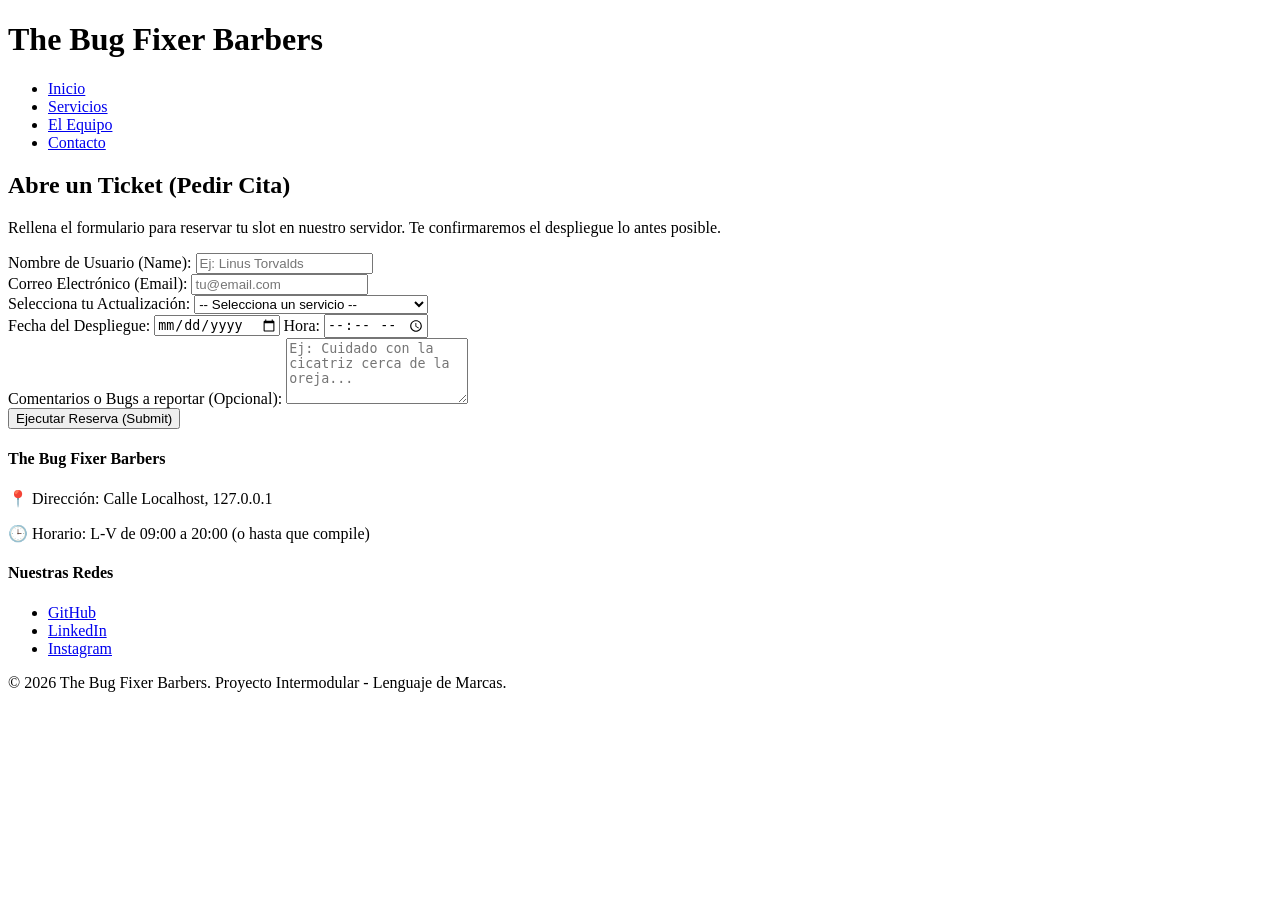
==== Lenguaje_de_Marcas/contacto.html @ 522afad0 "Añado las dos partes de estructura html restantes contacto.html y equipo.html Añado equipo.html en e" ====
<!DOCTYPE html>
<html lang="es">
<head>
    <meta charset="UTF-8">
    <meta name="viewport" content="width=device-width, initial-scale=1.0">
    <title>The Bug Fixer Barbers - Pedir cita</title>
    
    <link rel="stylesheet" href="css/style.css">
</head>
<body>

    <header>
        <div class="brand">
            <h1>The Bug Fixer Barbers</h1>
        </div>
        
        <nav>
            <ul>
                <li><a href="index.html">Inicio</a></li>
                <li><a href="servicios.html">Servicios</a></li>
                <li><a href="equipo.html">El Equipo</a></li>
                <li><a href="contacto.html">Contacto</a></li>
            </ul>
        </nav>
    </header>

    <main>
        
        <section class="contacto-header">
            <h2>Abre un Ticket (Pedir Cita)</h2>
            <p>Rellena el formulario para reservar tu slot en nuestro servidor. Te confirmaremos el despliegue lo antes posible.</p>
        </section>

        <section class="contacto-form-container">
            
            <form action="#" method="POST" class="formulario-cita">
                
                <div class="form-group">
                    <label for="nombre">Nombre de Usuario (Name):</label>
                    <input type="text" id="nombre" name="nombre" required placeholder="Ej: Linus Torvalds">
                </div>

                <div class="form-group">
                    <label for="email">Correo Electrónico (Email):</label>
                    <input type="email" id="email" name="email" required placeholder="tu@email.com">
                </div>

                <div class="form-group">
                    <label for="servicio">Selecciona tu Actualización:</label>
                    <select id="servicio" name="servicio" required>
                        <option value="">-- Selecciona un servicio --</option>
                        <option value="corte-clasico">Corte Clásico "Refactor"</option>
                        <option value="barba">Arreglo de Barba "Debugging"</option>
                        <option value="corte-lavado">Corte + Lavado "Clean Build"</option>
                        <option value="tinte">Tinte "Syntax Highlight"</option>
                        <option value="premium">Corte Premium "Deploy en Viernes"</option>
                        <option value="afeitado">Afeitado a Navaja "Hard Reset"</option>
                    </select>
                </div>

                <div class="form-group-doble">
                    <label for="fecha">Fecha del Despliegue:</label>
                    <input type="date" id="fecha" name="fecha" required>
                    
                    <label for="hora">Hora:</label>
                    <input type="time" id="hora" name="hora" required>
                </div>

                <div class="form-group">
                    <label for="mensaje">Comentarios o Bugs a reportar (Opcional):</label>
                    <textarea id="mensaje" name="mensaje" rows="4" placeholder="Ej: Cuidado con la cicatriz cerca de la oreja..."></textarea>
                </div>

                <button type="submit" class="btn-principal">Ejecutar Reserva (Submit)</button>
            </form>

        </section>

    </main>

    <footer>

        <div class="footer-contenedor">
            
            <div class="footer-info">
                <h4>The Bug Fixer Barbers</h4>
                <p>📍 Dirección: Calle Localhost, 127.0.0.1</p>
                <p>🕒 Horario: L-V de 09:00 a 20:00 (o hasta que compile)</p>
            </div>
            
            <div class="footer-social">
                <h4>Nuestras Redes</h4>
                <ul>
                    <li><a href="#">GitHub</a></li>
                    <li><a href="#">LinkedIn</a></li>
                    <li><a href="#">Instagram</a></li>
                </ul>
            </div>

        </div>

        <div class="footer-copy">
            <p>&copy; 2026 The Bug Fixer Barbers. Proyecto Intermodular - Lenguaje de Marcas.</p>
        </div>

    </footer>

</body>
</html>
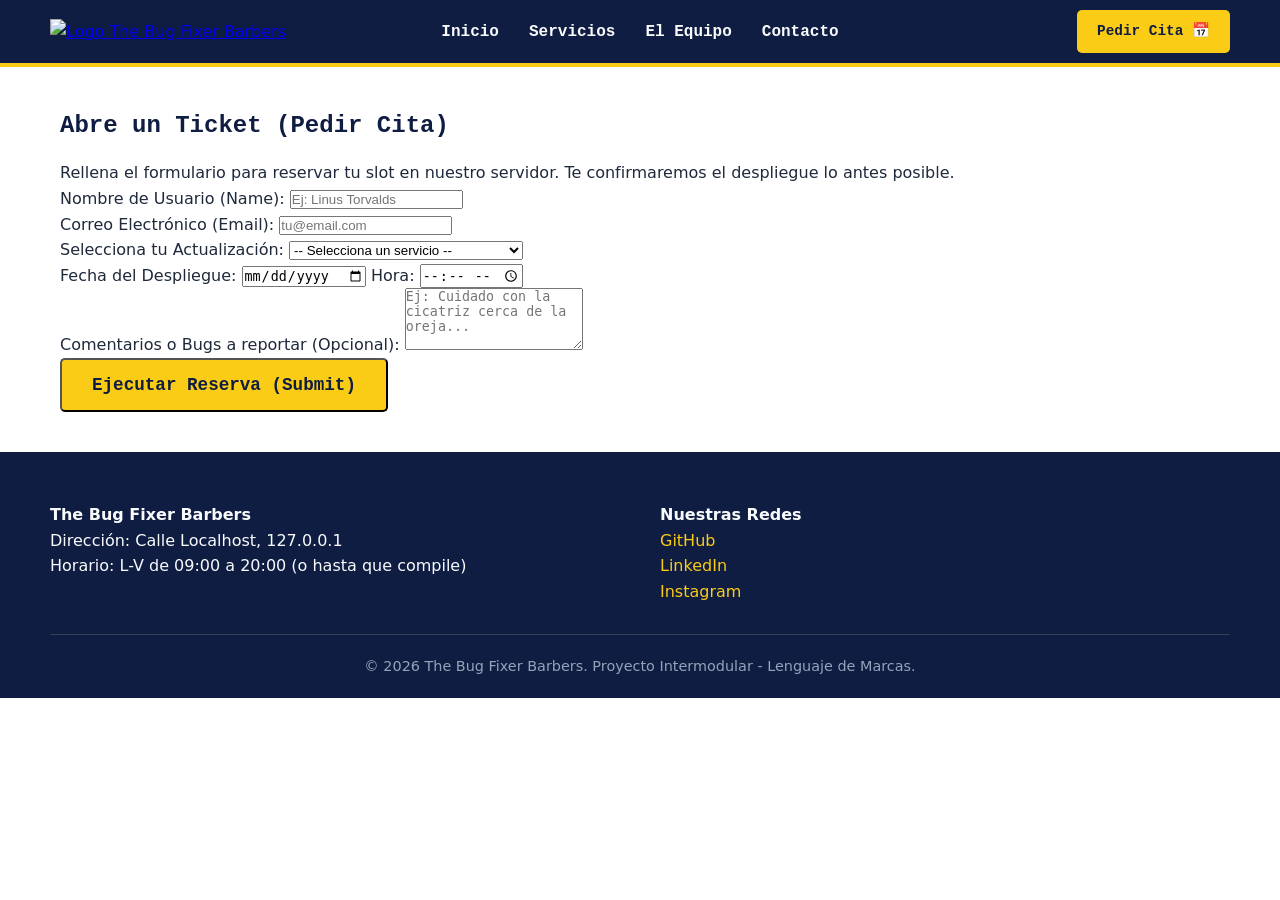
==== commit 434e3ade: "Estructura completa de la web Añado css global con paleta azul/amarillo. Maquetación de los 4 archiv" ====
--- a/Lenguaje_de_Marcas/contacto.html
+++ b/Lenguaje_de_Marcas/contacto.html
@@ -10,10 +10,13 @@
 <body>
 
     <header>
+
         <div class="brand">
-            <h1>The Bug Fixer Barbers</h1>
+            <a href="index.html">
+                <img src="img/logo.png" alt="Logo The Bug Fixer Barbers" class="logo-img">
+            </a>
         </div>
-        
+    
         <nav>
             <ul>
                 <li><a href="index.html">Inicio</a></li>
@@ -22,6 +25,11 @@
                 <li><a href="contacto.html">Contacto</a></li>
             </ul>
         </nav>
+
+        <div class="header-extra">
+            <a href="contacto.html" class="btn-principal btn-header">Pedir Cita 📅</a>
+         </div>
+         
     </header>
 
     <main>
@@ -84,8 +92,8 @@
             
             <div class="footer-info">
                 <h4>The Bug Fixer Barbers</h4>
-                <p>📍 Dirección: Calle Localhost, 127.0.0.1</p>
-                <p>🕒 Horario: L-V de 09:00 a 20:00 (o hasta que compile)</p>
+                <p> Dirección: Calle Localhost, 127.0.0.1</p>
+                <p> Horario: L-V de 09:00 a 20:00 (o hasta que compile)</p>
             </div>
             
             <div class="footer-social">
--- a/Lenguaje_de_Marcas/css/style.css
+++ b/Lenguaje_de_Marcas/css/style.css
@@ -0,0 +1,329 @@
+
+:root {
+    --bg-color: #ffffff;          
+    --caja-bg: #101d42;           
+    --text-dark: #1e293b;         
+    --text-light: #f8fafc;        
+    --primary-color: #facc15;     
+    
+    
+    --font-main: 'Segoe UI', system-ui, sans-serif; 
+    --font-code: 'Courier New', monospace;          
+}
+
+
+* {
+    margin: 0;
+    padding: 0;
+    box-sizing: border-box;
+}
+
+body {
+    background-color: var(--bg-color); 
+    color: var(--text-dark); 
+    font-family: var(--font-main);
+    line-height: 1.6;
+}
+
+
+h1, h2, h3 {
+    font-family: var(--font-code);
+    color: var(--caja-bg); 
+    margin-bottom: 15px;
+}
+
+
+header {
+    display: grid;
+    grid-template-columns: 1fr auto 1fr;
+    align-items: center;
+    padding: 10px 50px; 
+    background-color: var(--caja-bg);
+    border-bottom: 4px solid var(--primary-color);
+    position: sticky;
+    top: 0;
+    z-index: 100;
+}
+
+.brand {
+    justify-self: start;
+    display: flex;
+    align-items: center;
+}
+
+.logo-img {
+    display: block;
+    height: auto;
+    max-height: 100px; 
+    transition: transform 0.3s ease, filter 0.3s ease;
+}
+
+.logo-img:hover {
+    transform: scale(1.05) rotate(-2deg); 
+    filter: drop-shadow(0 0 8px rgba(250, 204, 21, 0.6));
+}
+
+nav {
+    justify-self: center;
+}
+
+
+.brand h1 {
+    font-size: 1.5rem;
+    margin-bottom: 0;
+    text-transform: uppercase;
+    letter-spacing: 2px;
+    color: var(--primary-color); 
+}
+
+nav ul {
+    display: flex;
+    list-style: none;
+    gap: 30px;
+}
+
+nav a {
+    color: var(--text-light); 
+    text-decoration: none;
+    font-weight: 600;
+    font-family: var(--font-code);
+    transition: color 0.3s ease;
+}
+
+nav a:hover {
+    color: var(--primary-color); 
+}
+
+
+.feature-box {
+    background-color: var(--caja-bg); 
+    color: var(--text-light); 
+    border-left: 5px solid var(--primary-color); 
+    padding: 25px;
+    margin-bottom: 20px; 
+    border-radius: 0 8px 8px 0; 
+    box-shadow: 0 4px 6px rgba(0,0,0,0.1); 
+}
+
+
+.feature-box h3 {
+    color: var(--primary-color);
+}
+
+
+
+main {
+    max-width: 1200px; 
+    margin: 40px auto; 
+    padding: 0 20px; 
+}
+
+
+.features-grid {
+    display: grid; 
+    grid-template-columns: repeat(3, 1fr); 
+    gap: 30px; 
+    margin-top: 40px; 
+}
+
+
+.feature-box {
+    background-color: var(--caja-bg); 
+    color: var(--text-light); 
+    border-left: 5px solid var(--primary-color); 
+    padding: 30px; 
+    border-radius: 0 8px 8px 0; 
+    box-shadow: 0 10px 15px -3px rgba(0,0,0,0.1); 
+    
+    
+    transition: transform 0.3s ease;
+}
+
+.feature-box:hover {
+    transform: translateY(-5px); 
+}
+
+.hero {
+    background-image: linear-gradient(rgba(30, 41, 59, 0.75), rgba(30, 41, 59, 0.75)), url('../img/fondo.jpg');
+    background-size: cover; 
+    background-position: center;
+
+    color: var(--text-light);
+    padding: 80px 40px;
+    text-align: center;
+    border-radius: 12px;
+    margin-bottom: 50px;
+    box-shadow: 0 10px 25px rgba(0,0,0,0.1);
+}
+
+.hero-content h2 {
+    color: var(--primary-color);
+    font-size: 2.8rem;
+}
+
+.hero-content p {
+    font-size: 1.2rem;
+    max-width: 700px;
+    margin: 0 auto 30px auto;
+}
+
+.btn-principal {
+    display: inline-block;
+    background-color: var(--primary-color);
+    color: var(--caja-bg);
+    font-weight: bold;
+    text-decoration: none;
+    padding: 15px 30px;
+    border-radius: 5px;
+    font-family: var(--font-code);
+    font-size: 1.1rem;
+    transition: all 0.3s ease;
+}
+
+.btn-principal:hover {
+    background-color: #eab308;
+    transform: scale(1.05);
+}
+
+.section-title {
+    text-align: center;
+    margin: 60px 0 40px 0;
+    color: var(--caja-bg);
+    font-size: 2.2rem;
+}
+
+.portfolio-completo {
+    background-color: var(--caja-bg); 
+    border-radius: 8px; 
+    overflow: hidden; 
+    box-shadow: 0 4px 6px rgba(0,0,0,0.1);
+    margin-bottom: 60px; 
+}
+
+.img-transformacion {
+    width: 100%; 
+    height: auto; 
+    display: block;
+}
+
+.portfolio-textos {
+    padding: 20px;
+    text-align: center;
+    font-family: var(--font-code); 
+    color: var(--primary-color); 
+    border-top: 1px solid #334155; 
+}
+
+.portfolio-textos strong {
+    color: var(--text-light); 
+}
+
+footer {
+    background-color: var(--caja-bg);
+    color: var(--text-light);
+    padding: 50px 50px 20px 50px;
+}
+
+.footer-contenedor {
+    display: grid;
+    grid-template-columns: repeat(2, 1fr);
+    gap: 40px;
+    margin-bottom: 30px;
+    max-width: 1200px;
+    margin: 0 auto 30px auto;
+}
+
+.footer-social ul {
+    list-style: none;
+}
+
+.footer-social a {
+    color: var(--primary-color);
+    text-decoration: none;
+    transition: color 0.3s ease;
+}
+
+.footer-social a:hover {
+    color: #eab308;
+    text-shadow: 0 0 8px rgba(250, 204, 21, 0.5); 
+}
+
+.footer-copy {
+    text-align: center;
+    border-top: 1px solid #334155;
+    padding-top: 20px;
+    font-size: 0.9rem;
+    color: #94a3b8;
+}
+
+.header-extra {
+    justify-self: end;
+}
+
+.btn-header {
+    padding: 10px 20px;
+    font-size: 0.9rem;
+}
+
+.servicios-header {
+    text-align: center;
+    margin: 60px 0 40px 0;
+}
+
+.servicios-grid {
+    display: grid;
+    grid-template-columns: repeat(auto-fit, minmax(300px, 1fr)); 
+    gap: 30px;
+    margin-bottom: 60px;
+}
+
+.servicio-card {
+    background-color: var(--caja-bg);
+    border: 1px solid #334155; 
+    border-radius: 8px;
+    padding: 30px;
+    text-align: center;
+    transition: transform 0.3s ease, border-color 0.3s ease;
+}
+
+.servicio-card:hover {
+    transform: translateY(-5px);
+    border-color: var(--primary-color);
+    box-shadow: 0 10px 20px rgba(0,0,0,0.15);
+}
+
+.servicio-card h3 {
+    color: var(--text-light); 
+    font-size: 1.5rem;
+}
+
+.precio {
+    display: block;
+    font-size: 2rem;
+    color: var(--primary-color);
+    font-weight: bold;
+    font-family: var(--font-code);
+    margin: 15px 0;
+}
+
+.servicio-card p {
+    color: #94a3b8; 
+    margin-bottom: 25px;
+}
+
+.btn-secundario {
+    display: inline-block;
+    border: 2px solid var(--primary-color);
+    color: var(--primary-color);
+    text-decoration: none;
+    padding: 10px 20px;
+    border-radius: 5px;
+    font-family: var(--font-code);
+    font-weight: bold;
+    transition: all 0.3s ease;
+}
+
+.btn-secundario:hover {
+    background-color: var(--primary-color);
+    color: var(--caja-bg); 
+}
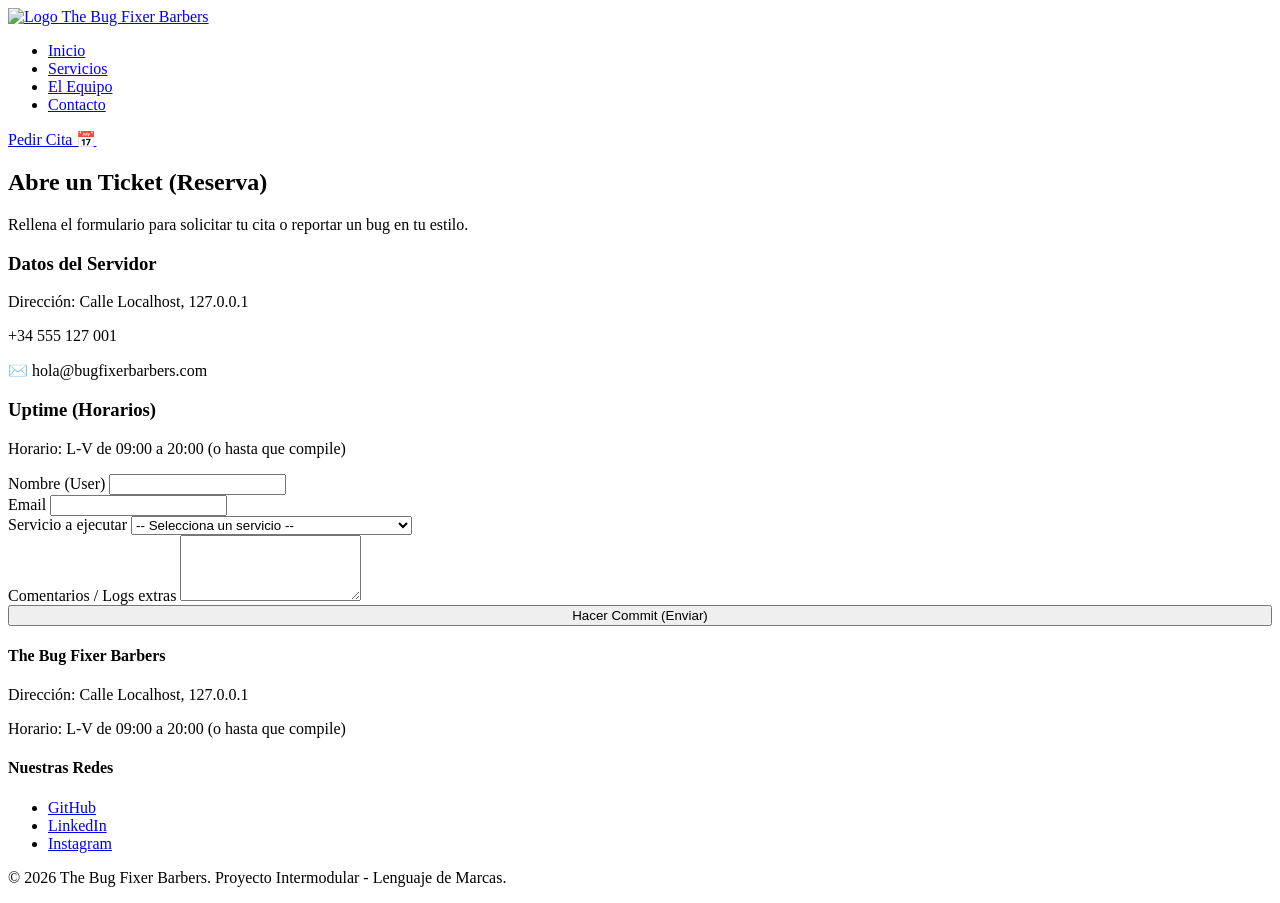
==== commit 03b22291: "Añado los pasos finales del proyecto modifico los archivos html, añado las ultimas imagenes a la car" ====
--- a/Lenguaje_de_Marcas/contacto.html
+++ b/Lenguaje_de_Marcas/contacto.html
@@ -5,7 +5,7 @@
     <meta name="viewport" content="width=device-width, initial-scale=1.0">
     <title>The Bug Fixer Barbers - Pedir cita</title>
     
-    <link rel="stylesheet" href="css/style.css">
+    <link rel="stylesheet" href="CSS/style.css">
 </head>
 <body>
 
@@ -34,55 +34,57 @@
 
     <main>
         
-        <section class="contacto-header">
-            <h2>Abre un Ticket (Pedir Cita)</h2>
-            <p>Rellena el formulario para reservar tu slot en nuestro servidor. Te confirmaremos el despliegue lo antes posible.</p>
-        </section>
+       <section class="contacto">
+            <div class="contacto-header">
+                <h2>Abre un Ticket (Reserva)</h2>
+                <p>Rellena el formulario para solicitar tu cita o reportar un bug en tu estilo.</p>
+            </div>
 
-        <section class="contacto-form-container">
+            <div class="contacto-contenedor">
+                <div class="contacto-info">
+                    <h3>Datos del Servidor</h3>
+                    <p> Dirección: Calle Localhost, 127.0.0.1</p>
+                    <p> +34 555 127 001</p>
+                    <p>✉️ hola@bugfixerbarbers.com</p>
             
-            <form action="#" method="POST" class="formulario-cita">
-                
-                <div class="form-group">
-                    <label for="nombre">Nombre de Usuario (Name):</label>
-                    <input type="text" id="nombre" name="nombre" required placeholder="Ej: Linus Torvalds">
+                    <h3>Uptime (Horarios)</h3>
+                    <p>Horario: L-V de 09:00 a 20:00 (o hasta que compile)</p>
+                    
                 </div>
 
-                <div class="form-group">
-                    <label for="email">Correo Electrónico (Email):</label>
-                    <input type="email" id="email" name="email" required placeholder="tu@email.com">
-                </div>
-
-                <div class="form-group">
-                    <label for="servicio">Selecciona tu Actualización:</label>
-                    <select id="servicio" name="servicio" required>
-                        <option value="">-- Selecciona un servicio --</option>
-                        <option value="corte-clasico">Corte Clásico "Refactor"</option>
-                        <option value="barba">Arreglo de Barba "Debugging"</option>
-                        <option value="corte-lavado">Corte + Lavado "Clean Build"</option>
-                        <option value="tinte">Tinte "Syntax Highlight"</option>
-                        <option value="premium">Corte Premium "Deploy en Viernes"</option>
-                        <option value="afeitado">Afeitado a Navaja "Hard Reset"</option>
-                    </select>
-                </div>
-
-                <div class="form-group-doble">
-                    <label for="fecha">Fecha del Despliegue:</label>
-                    <input type="date" id="fecha" name="fecha" required>
-                    
-                    <label for="hora">Hora:</label>
-                    <input type="time" id="hora" name="hora" required>
-                </div>
-
-                <div class="form-group">
-                    <label for="mensaje">Comentarios o Bugs a reportar (Opcional):</label>
-                    <textarea id="mensaje" name="mensaje" rows="4" placeholder="Ej: Cuidado con la cicatriz cerca de la oreja..."></textarea>
-                </div>
-
-                <button type="submit" class="btn-principal">Ejecutar Reserva (Submit)</button>
-            </form>
-
-        </section>
+                <form class="contacto-form" action="#" method="POST">
+                    <div class="form-grupo">
+                        <label for="nombre">Nombre (User)</label>
+                        <input type="text" id="nombre" name="nombre" required>
+                    </div>
+            
+                    <div class="form-grupo">
+                        <label for="email">Email</label>
+                        <input type="email" id="email" name="email" required>
+                    </div>
+            
+                    <div class="form-grupo">
+                        <label for="servicio">Servicio a ejecutar</label>
+                        <select id="servicio" name="servicio" required>
+                            <option value="">-- Selecciona un servicio --</option>
+                            <option value="corte-clasico">Corte Clásico (Basic Build)</option>
+                            <option value="arreglo-barba">Arreglo de Barba (Refactor)</option>
+                            <option value="corte-lavado">Corte + Lavado (Clean & Rebuild)</option>
+                            <option value="tinte">Tinte (Cambio de Tema / CSS)</option>
+                            <option value="corte-premium">Corte Premium y Masaje (Admin Privileges)</option>
+                            <option value="afeitado-navaja">Afeitado a Navaja (Low-Level Format)</option>
+                        </select>
+                    </div>
+            
+                    <div class="form-grupo">
+                        <label for="mensaje">Comentarios / Logs extras</label>
+                        <textarea id="mensaje" name="mensaje" rows="4" required></textarea>
+                    </div>
+            
+                     <button type="submit" class="btn-principal" style="width: 100%;">Hacer Commit (Enviar)</button>
+                </form>
+            </div>
+        </section> 
 
     </main>
 
